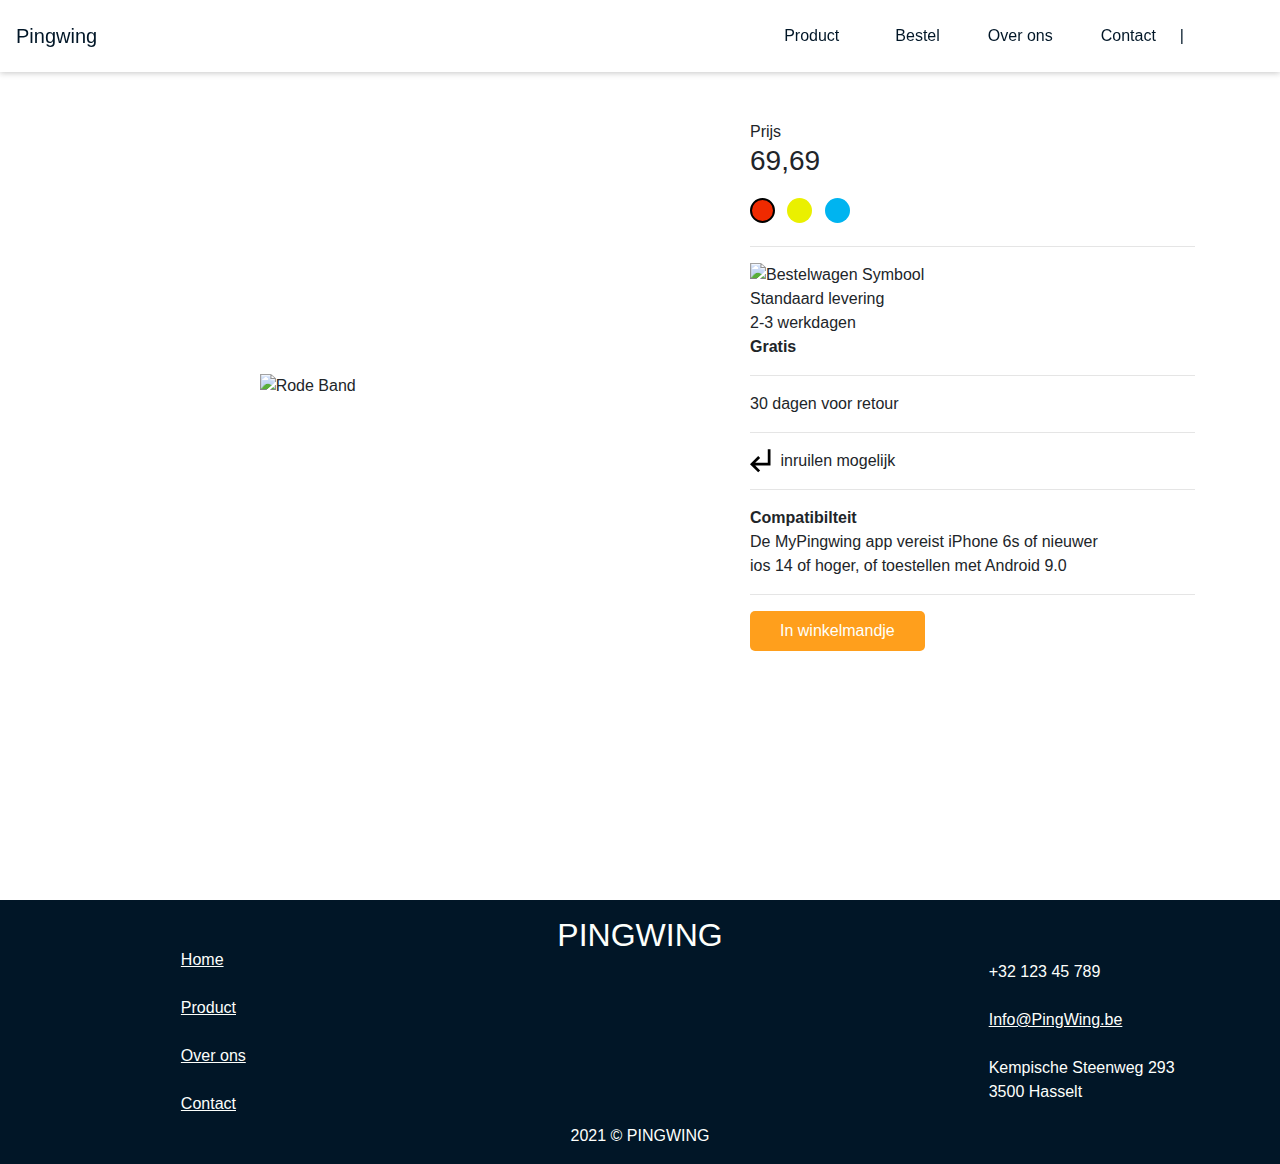
==== bestel.html @ 19ea224e "alts images" ====
<!DOCTYPE html>
<html lang="en">
<head>
    <meta charset="UTF-8">
    <meta http-equiv="X-UA-Compatible" content="IE=edge">
    <meta name="viewport" content="width=device-width, initial-scale=1.0">
    <script src="./assets_bootstrap/jquery-3.5.1.min.js"></script>
    <script src="./assets_bootstrap/bootstrap.min.js"></script>
    <link rel="stylesheet" href="./assets_bootstrap/bootstrap.min.css">
    <link rel="stylesheet" href="./scss/bestel.css">
    <script defer src="./js/bestel.js"></script>
    <script defer src="./js/general.js"></script>
    <script src="https://unpkg.com/ionicons@5.4.0/dist/ionicons.js"></script>
    <link rel="stylesheet" href="https://use.typekit.net/wpi2keu.css">
    <link rel="stylesheet" href="https://use.typekit.net/wpi2keu.css">
    <link rel="icon" href="./images/favicon.png">
    <title>Bestel</title>
</head>
<body>
        <!--Navigatie-->
        <div class="container-fluid fullpage m-0 p-0">
            <div class="container-fluid fullpage m-0 p-0">
                <nav class="navbar navbar-expand-md navbar-light">
                    <a class="navbar-brand brand" href="./index.html">Pingwing</a>
                    <button class="navbar-toggler" type="button" data-toggle="collapse" data-target="#navbarNavAltMarkup" aria-controls="navbarNavAltMarkup" aria-expanded="false" aria-label="Toggle navigation">
                        <span class="">
                            <div class="hamburger">
                                <div class="hamburgermenu"></div>
                            </div>
                        </span>
                    </button>
                    <div class="collapse navbar-collapse" id="navbarNavAltMarkup">
                        <ul class="navbar-nav navigation-list">
                            <li class="nav-item px-md-4 align-self-center">
                                <a class="nav-link" href="./product.html">Product </a>
                            </li>
                            <li class="nav-item align-self-center">
                                <a class="nav-link px-md-4" href="./bestel.html">Bestel</a>
                            </li>
                            <li class="nav-item align-self-center">
                                <a class="nav-link px-md-4" href="./over_ons.html">Over ons<span class="sr-only"></span></a>
                            </li>
                            <li class="nav-item align-self-center">
                                <a class="nav-link px-md-4" href="./contact.html">Contact</a>
                            </li>
                            <li class="nav-item align-self-center">
                                <a class="">|</a>
                            </li>
                            <li class="nav-item align-self-center">
                                <a class="nav-link px-md-4" href="./winkelmandje.html">
                                    <ion-icon class="" name="bag-outline"></ion-icon>
                                </a>
                            </li>
                            <li class="nav-item align-self-center">
                                <a class="nav-link pr-md-4" id="naam" href="./login.html">
                                    <ion-icon class="" name="person-outline"></ion-icon>
                                </a>
                            </li>
                        </ul>
                    </div>
                </nav>
            <!--Main body-->
            <main class="main container pt-5">
                <div class="row">
                    <div class="col-md-7 bestel-foto d-flex justify-content-center align-items-center">
                        <img class="main-container-col1-img" id="imgbandje" src="./images/BandRoodPingGroen.png" alt="Rode Band">
                    </div>
                    <div class="col-md-5 pb-5 pb-md-0 bestel-info">
                        <p>Prijs</p>
                        <h3 class="main-container-col2-prijs">69,69</h3>
                        <span class="dot-r" id="dotrood" value="0"></span>
                        <span class="dot-y" id="dotgeel" value="0"></span>
                        <span class="dot-b" id="dotblauw" value="0"></span>
                        <hr>
                        <img class="main-container-col2-truck"src="./images/Truck.png" alt="Bestelwagen Symbool">
                        <p>Standaard levering</p>
                        <p>2-3 werkdagen</p>
                        <p class="main-container-col2-gratis">Gratis</p>
                        <hr>
                        <p>30 dagen voor retour</p>
                        <hr>
                        <div class="main-container-col2-retour">
                            <svg xmlns="http://www.w3.org/2000/svg" width="20.5" height="23.5" viewBox="0 0 22.5 25.5">
                                <path id="Icon_material-subdirectory-arrow-left" data-name="Icon material-subdirectory-arrow-left" d="M16.5,13.5l2.13,2.13L13.245,21H27V6h3V24H13.245l5.385,5.37L16.5,31.5l-9-9Z" transform="translate(-7.5 -6)"/>
                              </svg>
                            <p>inruilen mogelijk</p>
                        </div> 
                        <hr>
                        <div class="main-container-col2-compinfo">
                            <p>Compatibilteit</p>
                            <ion-icon name="information-circle-outline"></ion-icon>
                        </div>
                        <p>De MyPingwing app vereist iPhone 6s of nieuwer <br> ios 14 of hoger, of toestellen met Android 9.0</p>
                        <hr>
                        <button type="button" id="inwinkelmandje" class="custom-button" data-toggle="modal" data-target="#inWinkelMandjePopUp">In winkelmandje</button>
                    </div>
                </div>
            </main>
            <!--FOOTER-->
            <footer class="row">
                <div class="col-md-4 d-flex justify-content-center align-items-center column1-footer py-3 py-md-5">
                    <div class="column1-footer-links d-flex flex-column">
                        <a class="pb-4" href="./index.html">Home</a>
                        <a class="pb-4" href="./product.html">Product</a>
                        <a class="pb-4" href="./over_ons.html">Over ons</a>
                        <a href="./contact.html">Contact</a>
                    </div>
                </div>
                <div class="col-md-4 d-flex flex-column align-items-center justify-content-between column2-footer py-3">
                    <div class="pb-2">
                        <h2>PINGWING</h2>
                    </div>
                    <div class="pb-2">
                        <a class="pr-2" href="https://www.youtube.com/watch?v=dQw4w9WgXcQ">
                            <ion-icon name="logo-youtube"></ion-icon>
                        </a>
                        <a class="px-1" href="www.linkedin.com/">
                            <ion-icon name="logo-linkedin"></ion-icon>
                        </a>
                        <a class="px-1" href="https://www.facebook.com">
                            <ion-icon name="logo-facebook"></ion-icon>
                        </a>
                        <a class="pl-2" href="https://www.instagram.com">
                            <ion-icon name="logo-instagram"></ion-icon>
                        </a>
                    </div>
                    <div>
                        <p>2021 &copy; PINGWING</p>
                    </div>
                </div>
                <div class="col-md-4 d-flex justify-content-center align-items-center column3-footer py-md-5">
                    <div class="column3-footer-info">
                        <div class="info pb-4">
                            <ion-icon name="call-outline"></ion-icon>
                            <p>+32 123 45 789</p>
                        </div>
                        <div class="info pb-4">
                            <ion-icon name="mail-outline"></ion-icon>
                            <a href="mailto:test@test.com">Info@PingWing.be</a>
                        </div>
                        <div class="info">
                            <ion-icon name="location-outline"></ion-icon>
                            <p class="m-0">
                                Kempische Steenweg 293<br>
                                3500 Hasselt
                            </p>
                        </div>
                    </div>
                </div>
            </footer>
  <!-- Modal -->
  <div class="modal fade custom-popup" id="inWinkelMandjePopUp" tabindex="-1" aria-labelledby="exampleModalLabel" aria-hidden="true">
    <div class="modal-dialog">
      <div class="modal-content">
        <div class="modal-header justify-content-between align-items-center ">
          <img src="./Images/checkmark.png" alt="Checkmark">
          <h5 class="modal-title pl-4" id="exampleModalLabel">Het artikel is toegevoegd aan je winkelmandje</h5>
          <button type="button" class="close" data-dismiss="modal" aria-label="Close">
            <span aria-hidden="true">&times;</span>
          </button>
        </div>
        <div class="modal-body popupcontent d-flex justify-content-between" id="modalbody">
            <div class="container d-flex align-items-center">
                <div id="popupcontentimg"></div>
                <div id="popupcontentkleur" class="popupcontent-kleur"></div>
        </div>
        <div id="popupcontentprijs" class="d-flex flex-column justify-content-center pr-5 popupcontent-prijs"></div>
        </div>
        <div class="modal-footer">
          <button type="button" class="custom-button-stroke" data-dismiss="modal">Verder winkelen</button>
          <button type="button" class="custom-button" id="afrekenenbutton">Afrekenen</button>
        </div>
      </div>
    </div>
  </div>
</body>
</html>
---- scss/bestel.css ----
* {
  -webkit-box-sizing: border-box;
          box-sizing: border-box;
}

* .custom-button {
  font-family: proxima-soft, sans-serif;
  background-color: #ff9f1c !important;
  color: #fdfffc;
  border: none !important;
  border-radius: 5px;
  padding: 8px 30px;
}

* .custom-button-stroke {
  font-family: proxima-soft, sans-serif;
  background-color: white !important;
  color: #ff9f1c;
  border: solid 2px #ff9f1c !important;
  border-radius: 5px;
  padding: 6px 30px;
}

* p {
  padding: 0;
  margin: 0;
  font-family: proxima-soft, sans-serif;
  font-size: 1rem;
}

* a {
  padding: 0;
  margin: 0;
}

* h1, * h2, * h3, * h4, * h5 {
  padding: 0;
  margin: 0;
}

* h1 {
  font-family: cubano, sans-serif;
  font-size: 3.125rem;
}

body .fullpage nav {
  background-color: #fff;
  -webkit-box-shadow: 0 1px 6px 0 rgba(33, 33, 33, 0.25);
          box-shadow: 0 1px 6px 0 rgba(33, 33, 33, 0.25);
  height: 8vh;
  position: fixed;
  width: 100%;
  top: 0;
  z-index: 10;
}

@media only screen and (max-width: 768px) {
  body .fullpage nav {
    height: auto;
  }
}

body .fullpage nav .brand {
  font-family: cubano, sans-serif;
  color: #011627;
  font-size: 1.25rem;
  padding: 0;
  margin: 0;
}

body .fullpage nav button {
  border: none;
  outline: none;
}

body .fullpage nav button div .hamburger {
  position: relative;
  display: -webkit-box;
  display: -ms-flexbox;
  display: flex;
  -webkit-box-pack: center;
      -ms-flex-pack: center;
          justify-content: center;
  -webkit-box-align: center;
      -ms-flex-align: center;
          align-items: center;
  width: 40px;
  height: 40px;
  cursor: pointer;
  -webkit-transition: all 0.5s ease-in-out;
  transition: all 0.5s ease-in-out;
}

body .fullpage nav button div .hamburger .hamburgermenu {
  width: 50px;
  height: 5px;
  background-color: #011627;
  border-radius: 5px;
  -webkit-transition: all 0.5s ease-in-out;
  transition: all 0.5s ease-in-out;
}

body .fullpage nav button div .hamburger .hamburgermenu::before, body .fullpage nav button div .hamburger .hamburgermenu::after {
  content: "";
  position: absolute;
  width: 40px;
  height: 5px;
  background: #011627;
  border-radius: 5px;
  -webkit-transition: all 0.5s ease-in-out;
  transition: all 0.5s ease-in-out;
}

body .fullpage nav button div .hamburger .hamburgermenu::before {
  -webkit-transform: translatey(-10px);
          transform: translatey(-10px);
}

body .fullpage nav button div .hamburger .hamburgermenu::after {
  -webkit-transform: translatey(10px);
          transform: translatey(10px);
}

body .fullpage nav button div .hamburger.open .hamburgermenu {
  background-color: transparent;
}

body .fullpage nav button div .hamburger.open .hamburgermenu::before {
  -webkit-transform: rotate(45deg);
          transform: rotate(45deg);
}

body .fullpage nav button div .hamburger.open .hamburgermenu::after {
  -webkit-transform: rotate(-45deg);
          transform: rotate(-45deg);
}

body .fullpage nav div {
  display: -webkit-box;
  display: -ms-flexbox;
  display: flex;
  -webkit-box-pack: end;
      -ms-flex-pack: end;
          justify-content: flex-end;
}

body .fullpage nav div .navigation-list li a {
  padding: 0;
  color: #011627 !important;
}

body .fullpage nav div .navigation-list li a ion-icon {
  color: #011627;
  font-size: 1.5625rem;
}

body .fullpage nav div .navigation-list li .active {
  text-decoration: underline;
  color: #011627;
}

@media only screen and (max-width: 767px) {
  body .fullpage nav div .navigation-list {
    width: 100%;
  }
  body .fullpage nav div .navigation-list li {
    padding: 10px 0;
    width: 100px;
    border-bottom: 1px solid black;
  }
  body .fullpage nav div .navigation-list li a, body .fullpage nav div .navigation-list li ion-icon {
    display: -webkit-box;
    display: -ms-flexbox;
    display: flex;
    -webkit-box-pack: center;
        -ms-flex-pack: center;
            justify-content: center;
    font-size: 25px;
  }
  body .fullpage nav div .navigation-list li:nth-child(5) {
    display: none;
  }
  body .fullpage nav div .navigation-list li:last-child {
    border-bottom: none;
  }
}

body .fullpage footer {
  background-color: #011627;
  color: #fdfffc;
  margin: 0;
}

@media only screen and (max-width: 768px) {
  body .fullpage footer .column2-footer {
    -webkit-box-ordinal-group: 3;
        -ms-flex-order: 2;
            order: 2;
  }
}

body .fullpage footer .column1-footer {
  padding: 0;
}

body .fullpage footer .column1-footer .column1-footer-links a {
  color: #fdfffc;
  font-family: proxima-soft, sans-serif;
  text-decoration: underline;
}

body .fullpage footer .column2-footer {
  padding: 0;
  font-family: proxima-soft, sans-serif;
}

body .fullpage footer .column2-footer h2 {
  font-family: cubano, sans-serif;
}

body .fullpage footer .column2-footer a {
  text-decoration: none;
  color: #fdfffc;
}

body .fullpage footer .column2-footer a ion-icon {
  font-size: 1.5625rem;
  margin: 0 5px;
}

body .fullpage footer .column3-footer {
  padding: 0;
  display: -webkit-box;
  display: -ms-flexbox;
  display: flex;
  -webkit-box-orient: vertical;
  -webkit-box-direction: normal;
      -ms-flex-direction: column;
          flex-direction: column;
  -webkit-box-pack: space-evenly;
      -ms-flex-pack: space-evenly;
          justify-content: space-evenly;
  font-family: proxima-soft, sans-serif;
}

body .fullpage footer .column3-footer .column3-footer-info .info {
  display: -webkit-box;
  display: -ms-flexbox;
  display: flex;
}

body .fullpage footer .column3-footer .column3-footer-info .info ion-icon {
  font-size: 1.5625rem;
  margin: 0 15px;
}

body .fullpage footer .column3-footer .column3-footer-info .info a {
  text-decoration: underline;
  color: #fdfffc;
}

body .fullpage main {
  margin-top: 8vh;
  height: 92vh;
}

@media only screen and (max-width: 768px) {
  body .fullpage main {
    height: auto;
  }
}

body .fullpage main .row .bestel-foto img {
  width: 45%;
  height: auto;
}

body .fullpage main .row .bestel-info span {
  height: 25px;
  width: 25px;
  border-radius: 50%;
  display: inline-block;
  text-align: center;
  margin-right: 8px;
  margin-top: 20px;
}

body .fullpage main .row .bestel-info .dot-r {
  background-color: #F02A00;
  border: solid 2px black;
}

body .fullpage main .row .bestel-info .dot-y {
  background-color: #EAF000;
}

body .fullpage main .row .bestel-info .dot-b {
  background-color: #00B4F0;
}

body .fullpage main .row .bestel-info .main-container-col2-truck {
  margin: 0%;
  width: 50px;
  height: auto;
}

body .fullpage main .row .bestel-info .main-container-col2-gratis {
  font-weight: 900;
}

body .fullpage main .row .bestel-info .main-container-col2-retour {
  display: -webkit-box;
  display: -ms-flexbox;
  display: flex;
  -webkit-box-align: start;
      -ms-flex-align: start;
          align-items: flex-start;
}

body .fullpage main .row .bestel-info .main-container-col2-retour p {
  margin-left: 10px;
  margin-bottom: 0px !important;
}

body .fullpage main .row .bestel-info .main-container-col2-compinfo {
  display: -webkit-box;
  display: -ms-flexbox;
  display: flex;
  -webkit-box-pack: justify;
      -ms-flex-pack: justify;
          justify-content: space-between;
}

body .fullpage main .row .bestel-info .main-container-col2-compinfo p {
  font-weight: 900;
}

body .custom-popup .modal-dialog {
  max-width: 600px !important;
}

body .custom-popup .modal-dialog .popupcontent .popupcontent-kleur {
  margin-left: 50px;
}

body .custom-popup .modal-dialog .popupcontent .popupcontent-kleur .popupcontentkleur-pingwing {
  font-family: cubano, sans-serif;
  font-size: 1.7rem;
}

body .custom-popup .modal-dialog .popupcontent .popupcontent-prijs .popupcontentprijs-prijs {
  font-size: 2rem !important;
}
/*# sourceMappingURL=bestel.css.map */
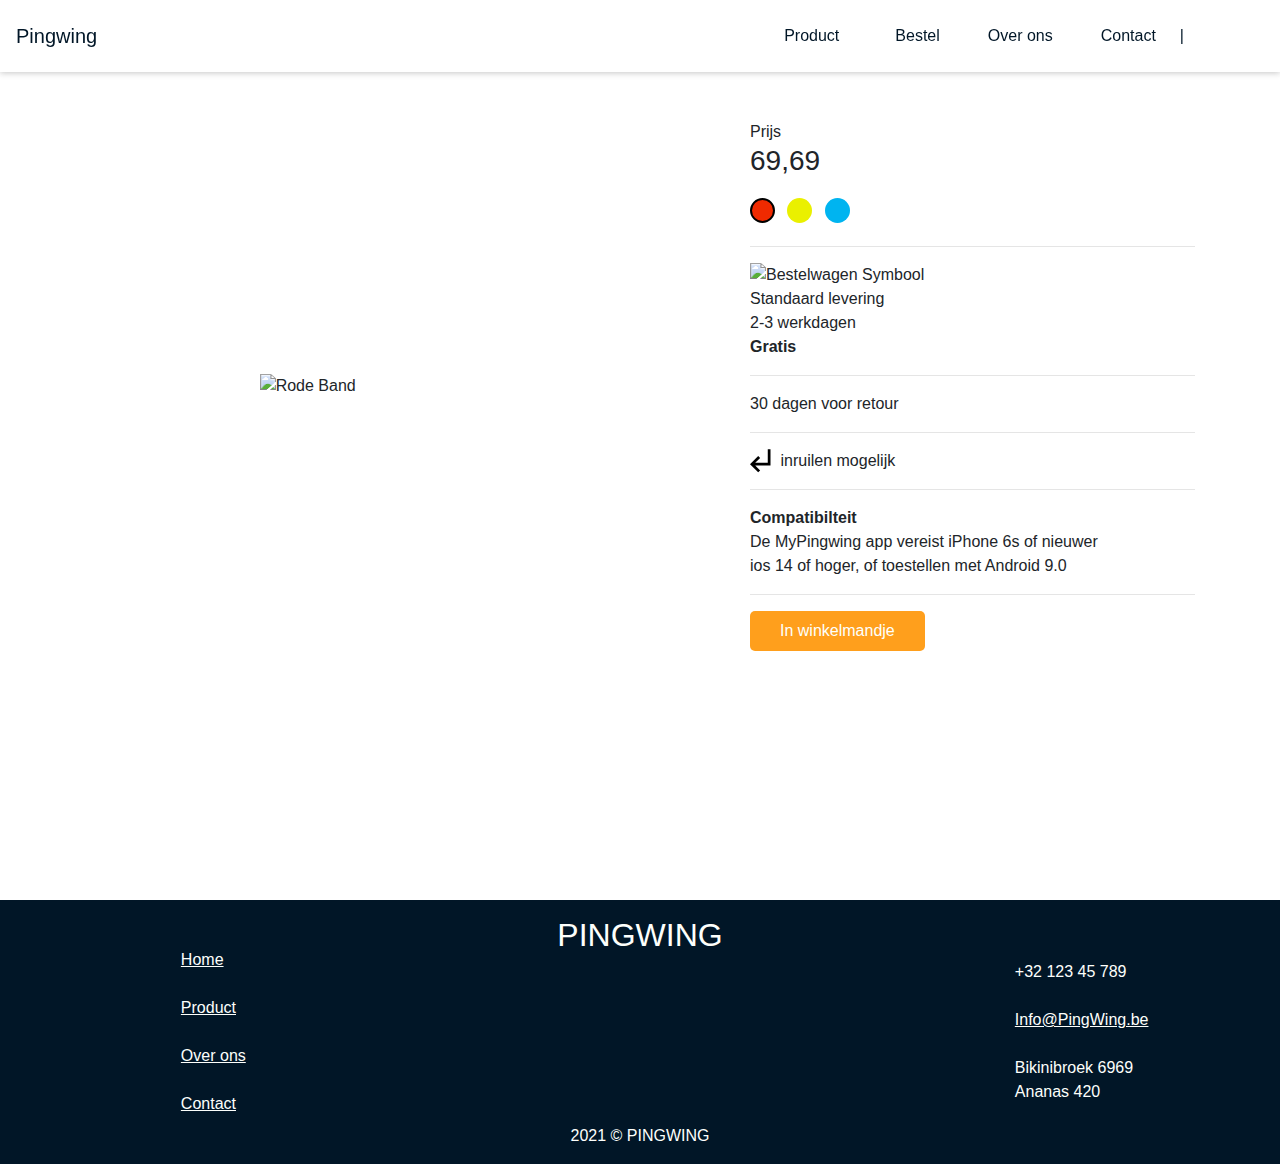
==== commit b05cb6e4: "adres footer aangepast" ====
--- a/bestel.html
+++ b/bestel.html
@@ -141,8 +141,8 @@
                         <div class="info">
                             <ion-icon name="location-outline"></ion-icon>
                             <p class="m-0">
-                                Kempische Steenweg 293<br>
-                                3500 Hasselt
+                                Bikinibroek 6969<br>
+                                Ananas 420
                             </p>
                         </div>
                     </div>
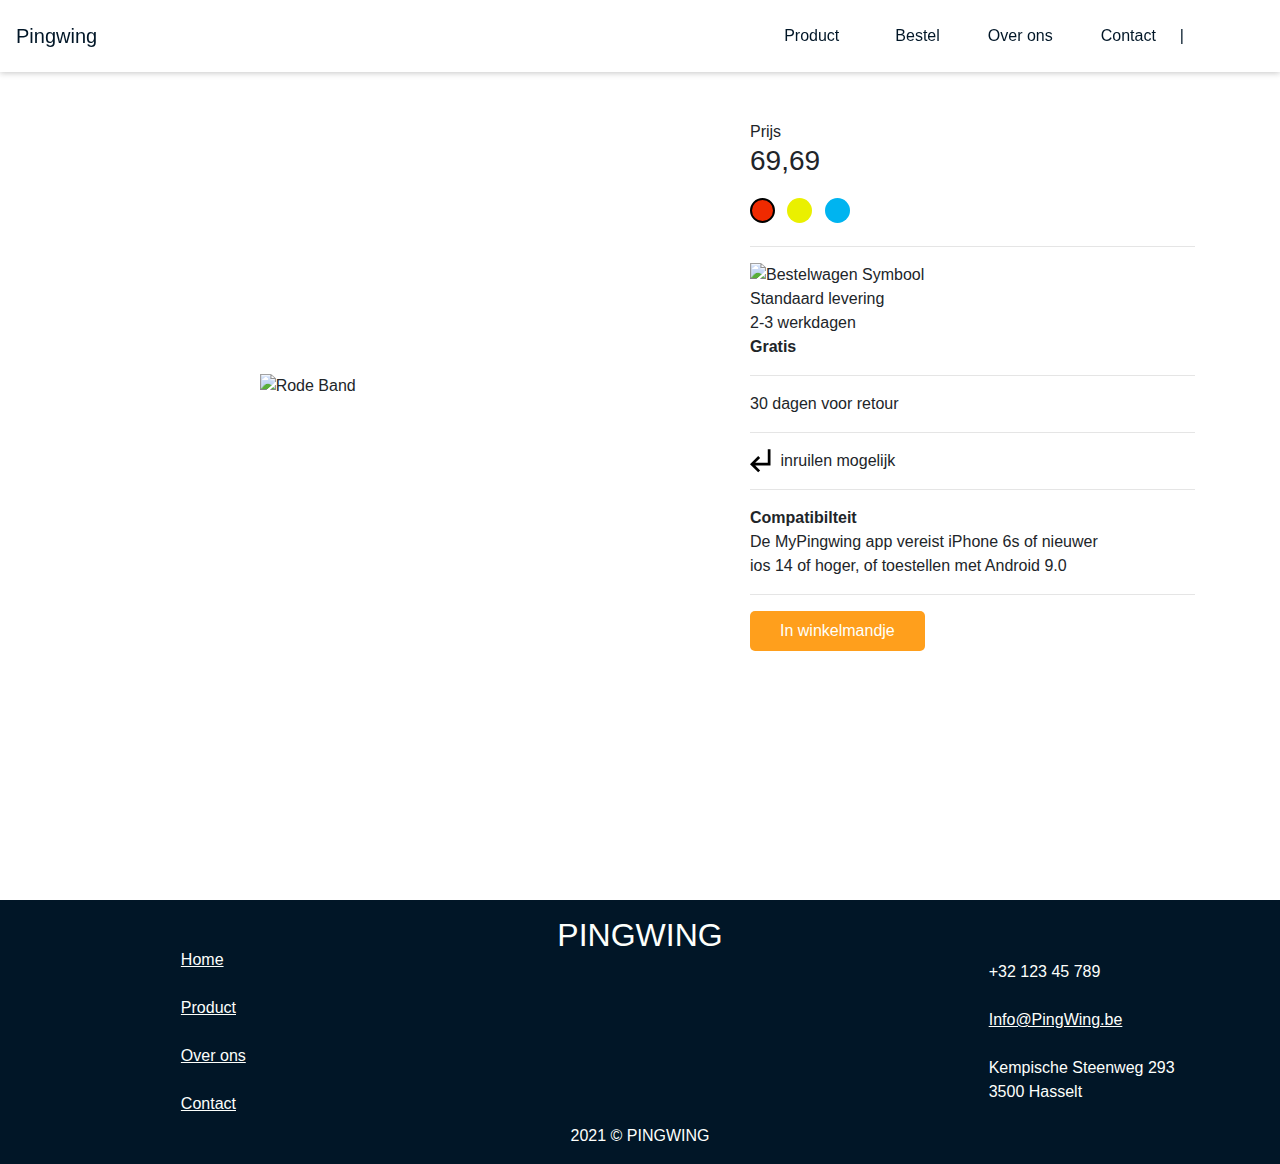
==== commit ff2be686: "adjust" ====
--- a/bestel.html
+++ b/bestel.html
@@ -18,16 +18,15 @@
 </head>
 <body>
         <!--Navigatie-->
-        <div class="container-fluid fullpage m-0 p-0">
             <div class="container-fluid fullpage m-0 p-0">
                 <nav class="navbar navbar-expand-md navbar-light">
                     <a class="navbar-brand brand" href="./index.html">Pingwing</a>
                     <button class="navbar-toggler" type="button" data-toggle="collapse" data-target="#navbarNavAltMarkup" aria-controls="navbarNavAltMarkup" aria-expanded="false" aria-label="Toggle navigation">
-                        <span class="">
+                        <div class="">
                             <div class="hamburger">
                                 <div class="hamburgermenu"></div>
                             </div>
-                        </span>
+                        </div>
                     </button>
                     <div class="collapse navbar-collapse" id="navbarNavAltMarkup">
                         <ul class="navbar-nav navigation-list">
@@ -141,8 +140,8 @@
                         <div class="info">
                             <ion-icon name="location-outline"></ion-icon>
                             <p class="m-0">
-                                Bikinibroek 6969<br>
-                                Ananas 420
+                                Kempische Steenweg 293<br>
+                                3500 Hasselt
                             </p>
                         </div>
                     </div>
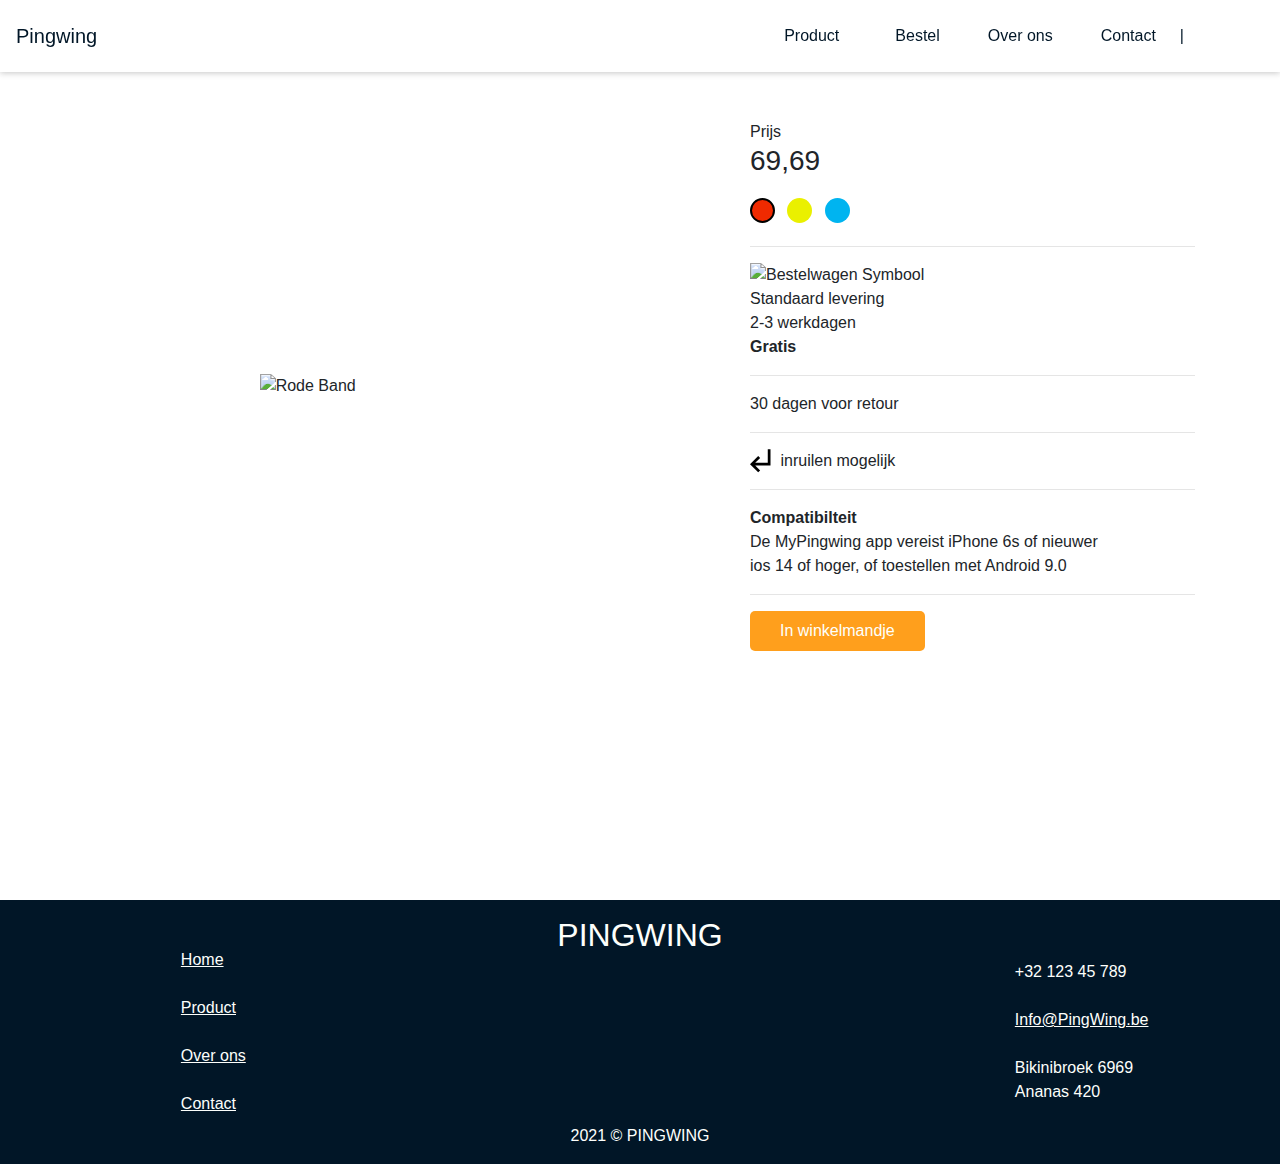
==== commit aa90f58c: "Merge branch 'main' of https://github.com/RikVandenheede/WPL2 into main" ====
--- a/bestel.html
+++ b/bestel.html
@@ -140,8 +140,8 @@
                         <div class="info">
                             <ion-icon name="location-outline"></ion-icon>
                             <p class="m-0">
-                                Kempische Steenweg 293<br>
-                                3500 Hasselt
+                                Bikinibroek 6969<br>
+                                Ananas 420
                             </p>
                         </div>
                     </div>
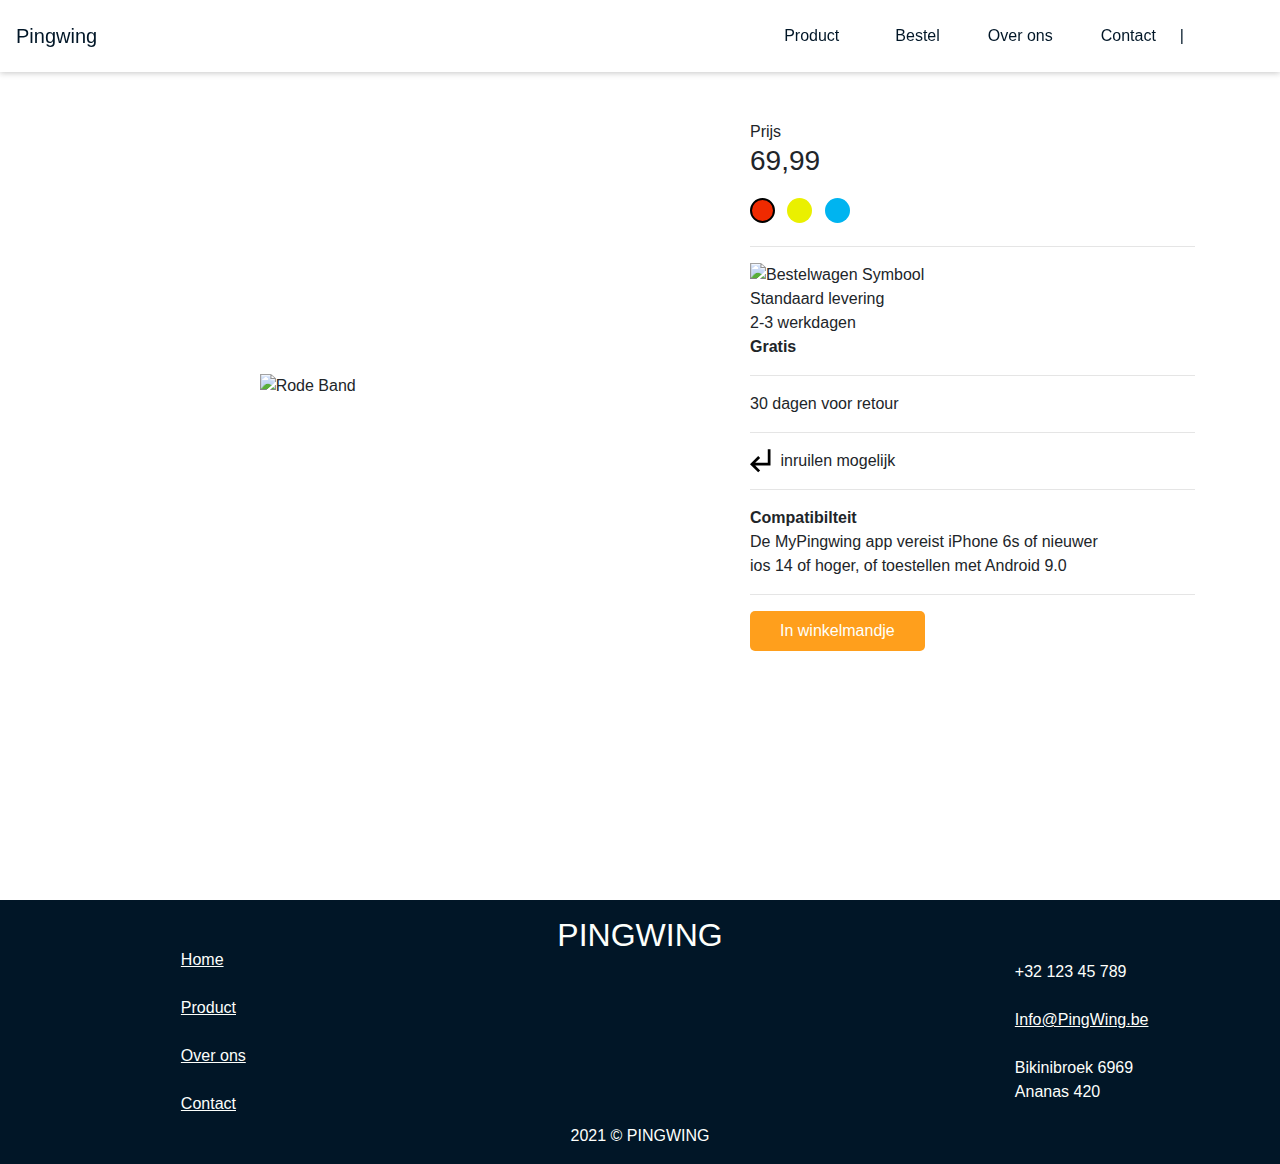
==== commit 6567398a: "Bestel storage werkt voor 90% + moet nog clean up" ====
--- a/bestel.html
+++ b/bestel.html
@@ -66,7 +66,7 @@
                     </div>
                     <div class="col-md-5 pb-5 pb-md-0 bestel-info">
                         <p>Prijs</p>
-                        <h3 class="main-container-col2-prijs">69,69</h3>
+                        <h3 class="main-container-col2-prijs">69,99</h3>
                         <span class="dot-r" id="dotrood" value="0"></span>
                         <span class="dot-y" id="dotgeel" value="0"></span>
                         <span class="dot-b" id="dotblauw" value="0"></span>
--- a/scss/bestel.css
+++ b/scss/bestel.css
@@ -41,6 +41,10 @@
 * h1 {
   font-family: cubano, sans-serif;
   font-size: 3.125rem;
+}
+
+* h4 {
+  font-family: proxima-soft, sans-serif;
 }
 
 body .fullpage nav {
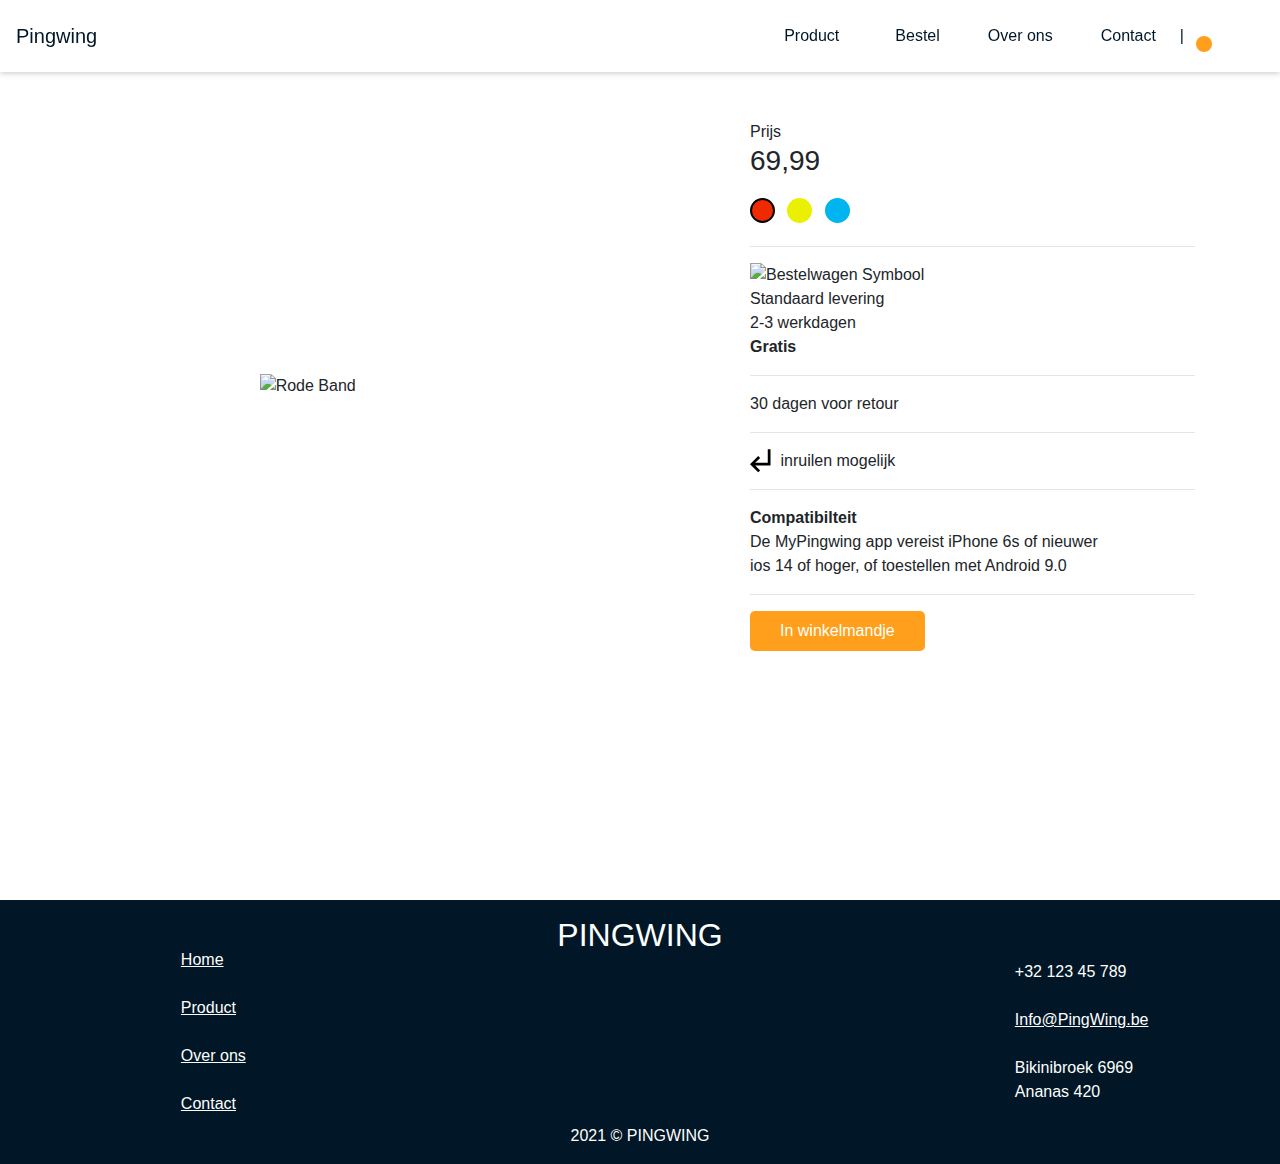
==== commit 8862fc48: "update alle files en winkelmandje teller :)" ====
--- a/bestel.html
+++ b/bestel.html
@@ -48,6 +48,9 @@
                             <li class="nav-item align-self-center">
                                 <a class="nav-link px-md-4" href="./winkelmandje.html">
                                     <ion-icon class="" name="bag-outline"></ion-icon>
+                                    <div class="winkelmandje-aantal">
+                                        <span></span>
+                                    </div>
                                 </a>
                             </li>
                             <li class="nav-item align-self-center">
--- a/scss/bestel.css
+++ b/scss/bestel.css
@@ -149,6 +149,7 @@
 }
 
 body .fullpage nav div .navigation-list li a {
+  position: relative;
   padding: 0;
   color: #011627 !important;
 }
@@ -156,6 +157,27 @@
 body .fullpage nav div .navigation-list li a ion-icon {
   color: #011627;
   font-size: 1.5625rem;
+}
+
+body .fullpage nav div .navigation-list li a .winkelmandje-aantal {
+  position: absolute;
+  display: -webkit-box;
+  display: -ms-flexbox;
+  display: flex;
+  -webkit-box-pack: center;
+      -ms-flex-pack: center;
+          justify-content: center;
+  -webkit-box-align: center;
+      -ms-flex-align: center;
+          align-items: center;
+  top: 0px;
+  right: 20px;
+  width: 16px;
+  height: 16px;
+  border-radius: 50%;
+  background-color: #ff9f1c;
+  color: white;
+  font-size: 10px;
 }
 
 body .fullpage nav div .navigation-list li .active {
@@ -181,6 +203,9 @@
             justify-content: center;
     font-size: 25px;
   }
+  body .fullpage nav div .navigation-list li a .winkelmandje-aantal, body .fullpage nav div .navigation-list li ion-icon .winkelmandje-aantal {
+    right: 32px;
+  }
   body .fullpage nav div .navigation-list li:nth-child(5) {
     display: none;
   }
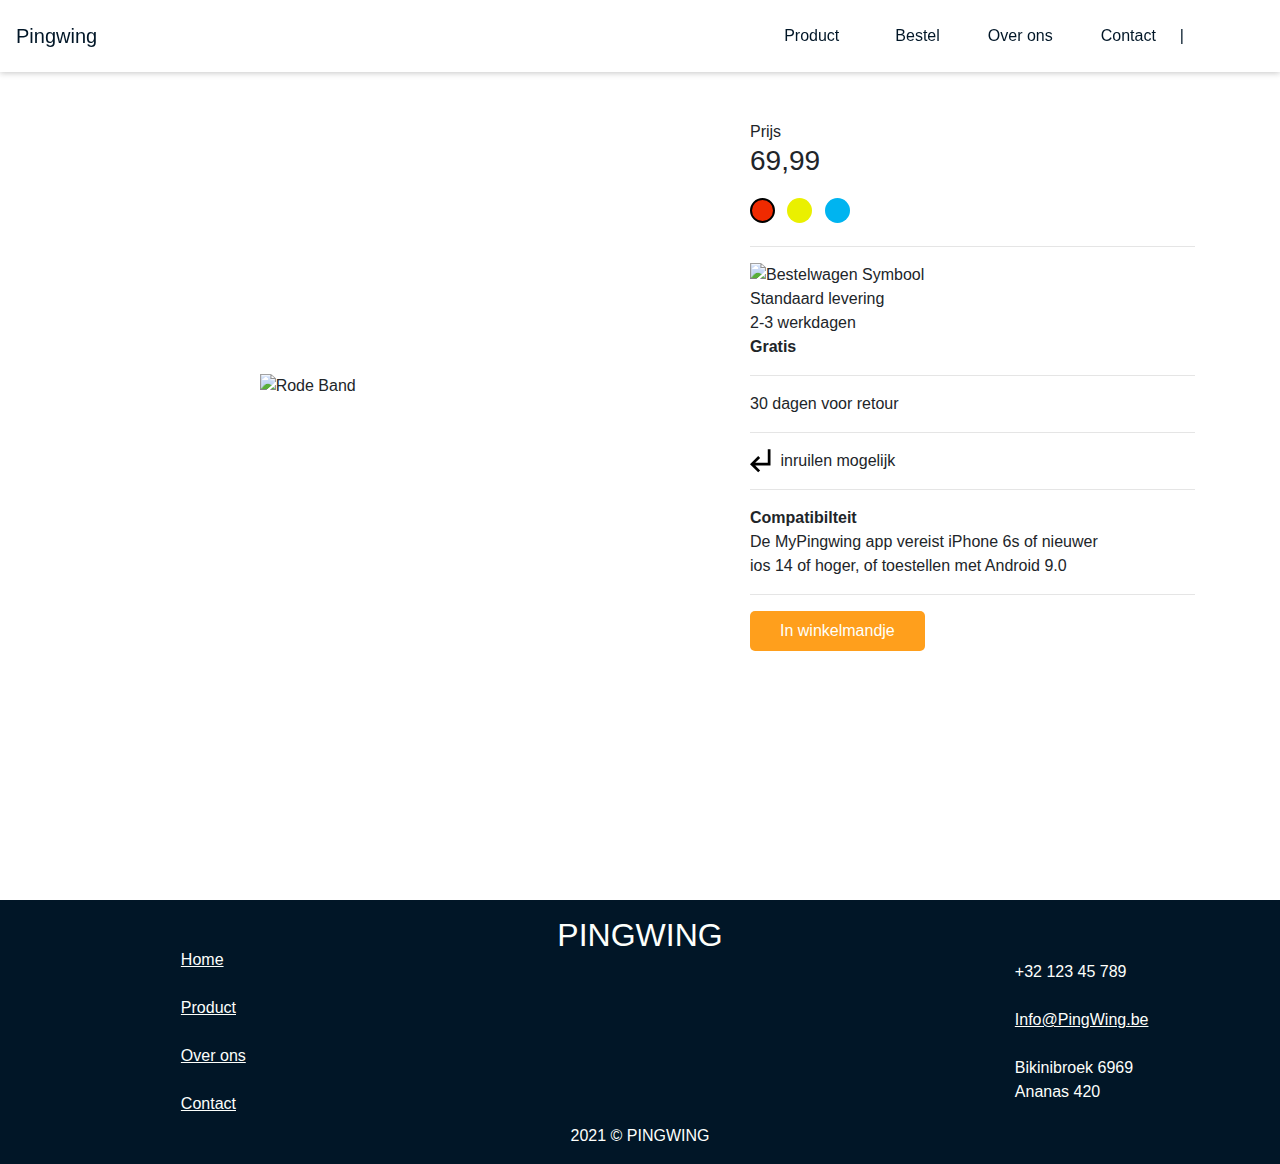
==== commit 5377a7a0: "alles update" ====
--- a/bestel.html
+++ b/bestel.html
@@ -166,7 +166,7 @@
                 <div id="popupcontentimg"></div>
                 <div id="popupcontentkleur" class="popupcontent-kleur"></div>
         </div>
-        <div id="popupcontentprijs" class="d-flex flex-column justify-content-center pr-5 popupcontent-prijs"></div>
+        <div id="popupcontentprijs" class="d-flex flex-column justify-content-center pr-0 pr-sm-5 popupcontent-prijs"></div>
         </div>
         <div class="modal-footer">
           <button type="button" class="custom-button-stroke" data-dismiss="modal">Verder winkelen</button>
--- a/scss/bestel.css
+++ b/scss/bestel.css
@@ -160,6 +160,7 @@
 }
 
 body .fullpage nav div .navigation-list li a .winkelmandje-aantal {
+  visibility: hidden;
   position: absolute;
   display: -webkit-box;
   display: -ms-flexbox;
@@ -290,7 +291,7 @@
 
 body .fullpage main {
   margin-top: 8vh;
-  height: 92vh;
+  min-height: 92vh;
 }
 
 @media only screen and (max-width: 768px) {
@@ -368,6 +369,12 @@
   max-width: 600px !important;
 }
 
+@media only screen and (max-width: 576px) {
+  body .custom-popup .modal-dialog .popupcontent {
+    display: block !important;
+  }
+}
+
 body .custom-popup .modal-dialog .popupcontent .popupcontent-kleur {
   margin-left: 50px;
 }
@@ -377,7 +384,12 @@
   font-size: 1.7rem;
 }
 
+body .custom-popup .modal-dialog .popupcontent .popupcontent-prijs {
+  text-align: center;
+}
+
 body .custom-popup .modal-dialog .popupcontent .popupcontent-prijs .popupcontentprijs-prijs {
   font-size: 2rem !important;
+  padding: 0;
 }
 /*# sourceMappingURL=bestel.css.map */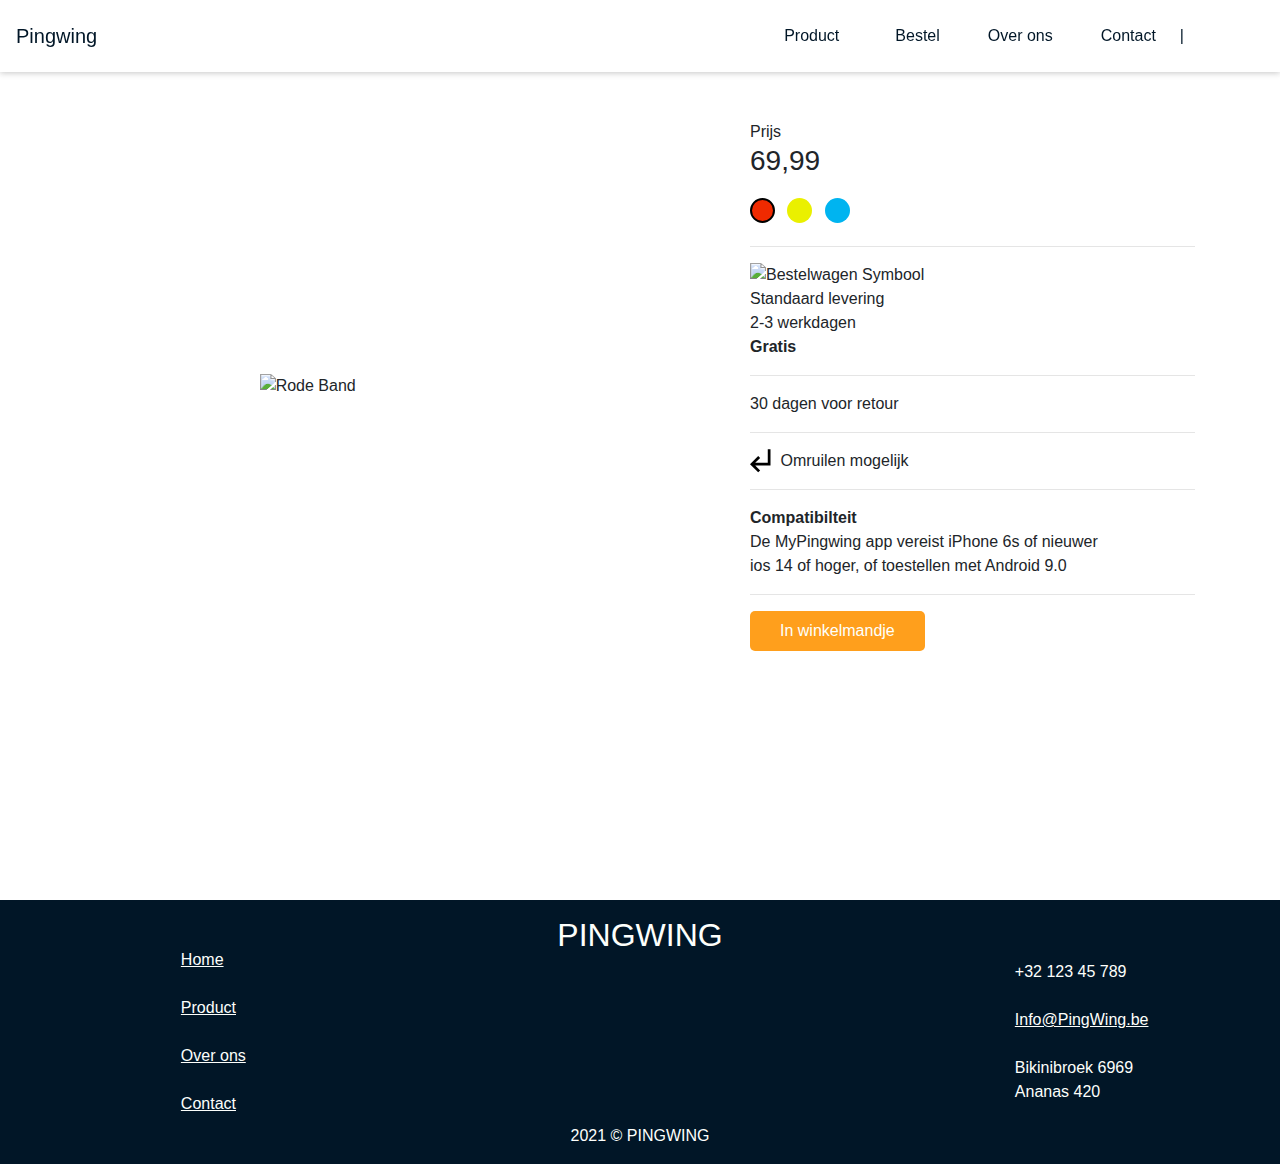
==== commit 7835767a: "omruilen" ====
--- a/bestel.html
+++ b/bestel.html
@@ -85,7 +85,7 @@
                             <svg xmlns="http://www.w3.org/2000/svg" width="20.5" height="23.5" viewBox="0 0 22.5 25.5">
                                 <path id="Icon_material-subdirectory-arrow-left" data-name="Icon material-subdirectory-arrow-left" d="M16.5,13.5l2.13,2.13L13.245,21H27V6h3V24H13.245l5.385,5.37L16.5,31.5l-9-9Z" transform="translate(-7.5 -6)"/>
                               </svg>
-                            <p>inruilen mogelijk</p>
+                            <p>Omruilen mogelijk</p>
                         </div> 
                         <hr>
                         <div class="main-container-col2-compinfo">
--- a/scss/bestel.css
+++ b/scss/bestel.css
@@ -221,7 +221,7 @@
   margin: 0;
 }
 
-@media only screen and (max-width: 768px) {
+@media only screen and (max-width: 576px) {
   body .fullpage footer .column2-footer {
     -webkit-box-ordinal-group: 3;
         -ms-flex-order: 2;
